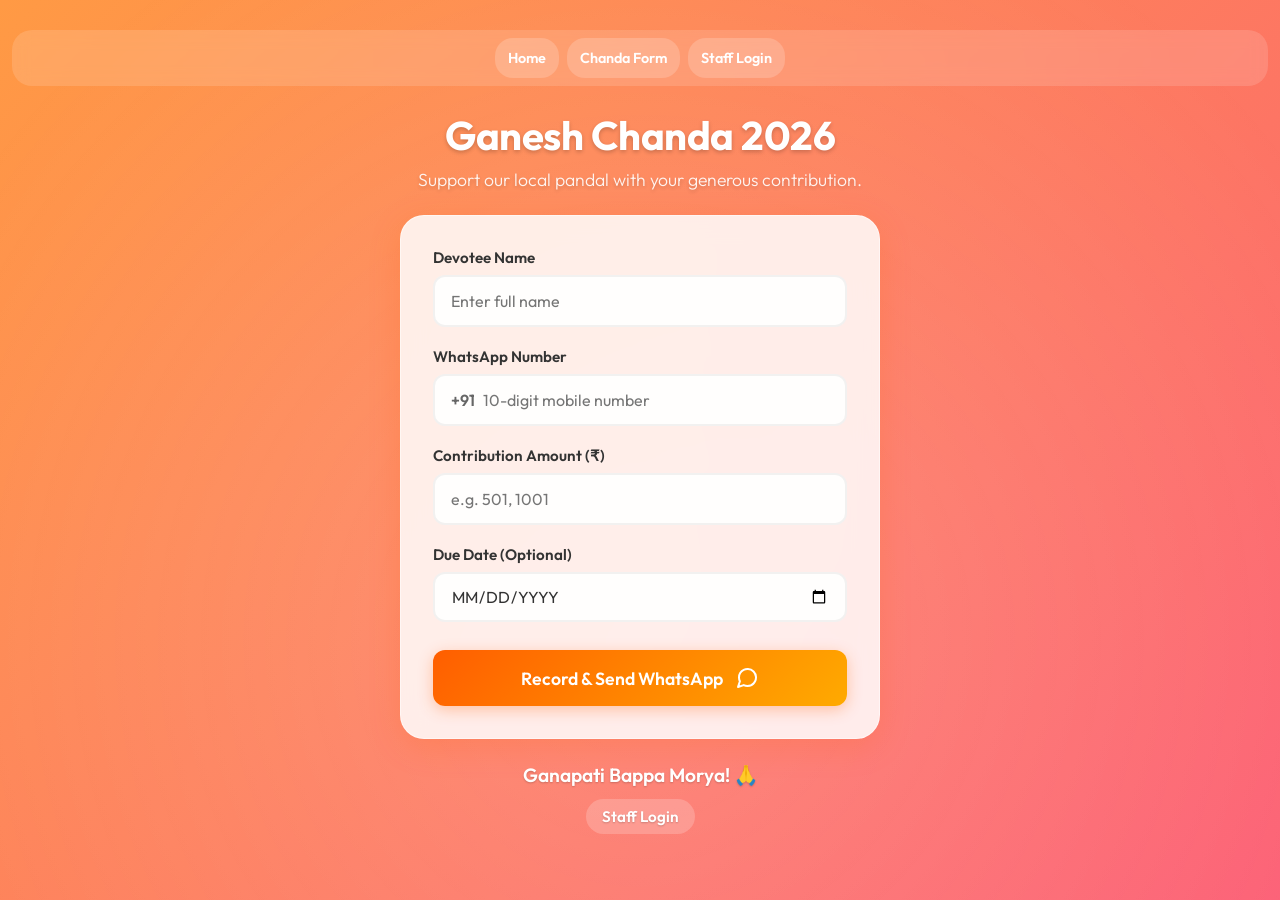
==== chanda.html @ 5d463027 "Improve staff login flow and responsive UI" ====
<!DOCTYPE html>
<html lang="en">
<head>
    <meta charset="UTF-8">
    <meta name="viewport" content="width=device-width, initial-scale=1.0">
    <title>Ganesh Chanda Collection</title>
    <link rel="stylesheet" href="styles.css">
    <link href="https://fonts.googleapis.com/css2?family=Outfit:wght@300;400;600;700&display=swap" rel="stylesheet">
</head>
<body>
    <div class="background-decor"></div>
    <nav class="top-nav" aria-label="Main navigation">
        <a href="index.html">Home</a>
        <a href="chanda.html">Chanda Form</a>
        <a href="login.html">Staff Login</a>
    </nav>
    
    <div class="container">
        <div class="header">
            <h1>Ganesh Chanda 2026</h1>
            <p>Support our local pandal with your generous contribution.</p>
        </div>

        <form id="chandaForm" class="glass-form">
            <div class="form-group">
                <label for="name">Devotee Name</label>
                <input type="text" id="name" name="name" placeholder="Enter full name" required>
            </div>

            <div class="form-group">
                <label for="phone">WhatsApp Number</label>
                <div class="phone-input-wrapper">
                    <span class="country-code">+91</span>
                    <input type="tel" id="phone" name="phone" placeholder="10-digit mobile number" pattern="[0-9]{10}" required>
                </div>
            </div>

            <div class="form-group">
                <label for="amount">Contribution Amount (₹)</label>
                <input type="number" id="amount" name="amount" placeholder="e.g. 501, 1001" min="1" required>
            </div>

            <div class="form-group">
                <label for="dueDate">Due Date (Optional)</label>
                <input type="date" id="dueDate" name="dueDate">
            </div>

            <button type="submit" class="submit-btn">
                <span>Record & Send WhatsApp</span>
                <svg xmlns="http://www.w3.org/2000/svg" width="24" height="24" viewBox="0 0 24 24" fill="none" stroke="currentColor" stroke-width="2" stroke-linecap="round" stroke-linejoin="round" class="whatsapp-icon"><path d="M21 11.5a8.38 8.38 0 0 1-.9 3.8 8.5 8.5 0 0 1-7.6 4.7 8.38 8.38 0 0 1-3.8-.9L3 21l1.9-5.7a8.38 8.38 0 0 1-.9-3.8 8.5 8.5 0 0 1 4.7-7.6 8.38 8.38 0 0 1 3.8-.9h.5a8.48 8.48 0 0 1 8 8v.5z"></path></svg>
            </button>
        </form>
        
        <div class="footer-msg">
            <p>Ganapati Bappa Morya! 🙏</p>
            <a href="login.html" class="dashboard-link">Staff Login</a>
        </div>
    </div>

    <script src="script.js"></script>
</body>
</html>
---- styles.css ----
:root {
    --primary-color: #ff5e00;
    --secondary-color: #ffaa00;
    --text-dark: #333;
    --text-light: #fff;
    --glass-bg: rgba(255, 255, 255, 0.85);
    --glass-border: rgba(255, 255, 255, 0.5);
    --glass-shadow: 0 8px 32px 0 rgba(255, 94, 0, 0.2);
}

* {
    margin: 0;
    padding: 0;
    box-sizing: border-box;
    font-family: 'Outfit', sans-serif;
}

body {
    min-height: 100vh;
    display: flex;
    flex-direction: column;
    justify-content: center;
    align-items: center;
    background: linear-gradient(135deg, #ff9a44 0%, #fc6076 100%);
    background-attachment: fixed;
    position: relative;
    overflow-x: hidden;
    overflow-y: auto;
    -webkit-overflow-scrolling: touch;
    padding: 20px;
    padding-bottom: 48px;
}

.background-decor {
    position: fixed;
    width: 150vw;
    height: 150vw;
    background: radial-gradient(circle, rgba(255,255,255,0.15) 0%, transparent 60%);
    top: -25vw;
    left: -25vw;
    animation: rotate 60s linear infinite;
    pointer-events: none;
    z-index: 0;
}

@keyframes rotate {
    0% { transform: rotate(0deg); }
    100% { transform: rotate(360deg); }
}

.container {
    width: 100%;
    max-width: 480px;
    z-index: 1;
    display: flex;
    flex-direction: column;
    gap: 24px;
    padding-top: 20px;
}

.top-nav {
    position: relative;
    z-index: 2;
    display: flex;
    justify-content: center;
    gap: 8px;
    flex-wrap: wrap;
    width: 100%;
    margin-bottom: 4px;
    padding: 8px 10px;
    border-radius: 20px;
    background: rgba(255, 255, 255, 0.14);
    backdrop-filter: blur(8px);
    -webkit-backdrop-filter: blur(8px);
}

.top-nav a {
    color: var(--text-light);
    text-decoration: none;
    font-size: 0.9rem;
    font-weight: 600;
    padding: 9px 13px;
    border-radius: 18px;
    background: rgba(255, 255, 255, 0.18);
    transition: all 0.2s ease;
    min-height: 40px;
    display: inline-flex;
    align-items: center;
    justify-content: center;
}

.top-nav a:hover {
    background: rgba(255, 255, 255, 0.32);
    transform: translateY(-1px);
}

.logout-btn {
    background: rgba(255, 255, 255, 0.92) !important;
    color: var(--primary-color) !important;
}

.header {
    text-align: center;
    color: var(--text-light);
    text-shadow: 0 2px 4px rgba(0,0,0,0.2);
    animation: slideDown 0.8s cubic-bezier(0.2, 0.8, 0.2, 1);
}

.header h1 {
    font-size: 2.5rem;
    font-weight: 700;
    margin-bottom: 8px;
    letter-spacing: -0.5px;
}

.header p {
    font-size: 1.1rem;
    font-weight: 300;
    opacity: 0.9;
}

.glass-form {
    background: var(--glass-bg);
    backdrop-filter: blur(12px);
    -webkit-backdrop-filter: blur(12px);
    border: 1px solid var(--glass-border);
    border-radius: 24px;
    padding: 32px;
    box-shadow: var(--glass-shadow);
    display: flex;
    flex-direction: column;
    gap: 20px;
    animation: fadeIn 1s ease-out 0.2s both;
}

.form-group {
    display: flex;
    flex-direction: column;
    gap: 8px;
}

.form-group label {
    font-size: 0.95rem;
    font-weight: 600;
    color: var(--text-dark);
}

.form-group input,
.form-group select {
    width: 100%;
    padding: 14px 16px;
    border: 2px solid rgba(0,0,0,0.05);
    border-radius: 12px;
    font-size: 1rem;
    background: rgba(255,255,255,0.9);
    transition: all 0.3s ease;
    color: var(--text-dark);
    outline: none;
}

.form-group input[type="date"] {
    padding: 12px 16px;
    text-transform: uppercase;
}

.form-group input:focus {
    border-color: var(--primary-color);
    box-shadow: 0 0 0 4px rgba(255, 94, 0, 0.1);
}

.phone-input-wrapper {
    display: flex;
    align-items: center;
    background: rgba(255,255,255,0.9);
    border: 2px solid rgba(0,0,0,0.05);
    border-radius: 12px;
    transition: all 0.3s ease;
}

.phone-input-wrapper:focus-within {
    border-color: var(--primary-color);
    box-shadow: 0 0 0 4px rgba(255, 94, 0, 0.1);
}

.country-code {
    padding: 14px 0 14px 16px;
    font-weight: 600;
    color: #666;
    user-select: none;
}

.phone-input-wrapper input {
    border: none;
    background: transparent;
    padding: 14px 16px 14px 8px;
    box-shadow: none !important;
}

.phone-input-wrapper input:focus {
    border: none;
}

.submit-btn {
    margin-top: 8px;
    background: linear-gradient(135deg, var(--primary-color), var(--secondary-color));
    color: white;
    border: none;
    padding: 16px;
    border-radius: 12px;
    font-size: 1.1rem;
    font-weight: 600;
    cursor: pointer;
    display: flex;
    justify-content: center;
    align-items: center;
    gap: 12px;
    transition: transform 0.2s, box-shadow 0.2s;
    box-shadow: 0 4px 15px rgba(255, 94, 0, 0.3);
}

.submit-btn:hover {
    transform: translateY(-2px);
    box-shadow: 0 6px 20px rgba(255, 94, 0, 0.4);
}

.submit-btn:active {
    transform: translateY(0);
}

.footer-msg {
    text-align: center;
    color: var(--text-light);
    font-weight: 600;
    font-size: 1.2rem;
    text-shadow: 0 1px 2px rgba(0,0,0,0.2);
    animation: slideUp 0.8s cubic-bezier(0.2, 0.8, 0.2, 1) 0.4s both;
}

/* Animations */
@keyframes slideDown {
    from { opacity: 0; transform: translateY(-30px); }
    to { opacity: 1; transform: translateY(0); }
}

@keyframes fadeIn {
    from { opacity: 0; transform: scale(0.95); }
    to { opacity: 1; transform: scale(1); }
}

@keyframes slideUp {
    from { opacity: 0; transform: translateY(20px); }
    to { opacity: 1; transform: translateY(0); }
}

/* Home page */
.home-container {
    max-width: 720px;
}

.home-card {
    gap: 12px;
}

.home-card-title {
    color: var(--text-dark);
    margin: 0;
}

.home-card-copy {
    color: #555;
    line-height: 1.6;
}

.home-actions {
    display: flex;
    flex-wrap: wrap;
    gap: 10px;
}

.home-cta {
    text-decoration: none;
    width: fit-content;
}

.staff-home-container {
    max-width: 900px;
}

.staff-grid {
    display: grid;
    grid-template-columns: repeat(2, minmax(0, 1fr));
    gap: 14px;
}

.staff-card {
    display: flex;
    flex-direction: column;
    gap: 8px;
    padding: 18px;
    text-decoration: none;
    border-radius: 16px;
    background: rgba(255, 94, 0, 0.07);
    border: 1px solid rgba(255, 94, 0, 0.18);
    color: var(--text-dark);
    transition: transform 0.2s ease, box-shadow 0.2s ease;
    min-height: 120px;
}

.staff-card:hover {
    transform: translateY(-2px);
    box-shadow: 0 8px 24px rgba(255, 94, 0, 0.16);
}

.staff-card-title {
    font-size: 1rem;
    font-weight: 700;
    color: var(--primary-color);
}

.staff-card-text {
    color: #555;
    font-size: 0.9rem;
    line-height: 1.5;
}

/* Dashboard Link */
.dashboard-link {
    display: inline-block;
    margin-top: 12px;
    color: var(--text-light);
    text-decoration: none;
    font-size: 0.95rem;
    padding: 8px 16px;
    background: rgba(255, 255, 255, 0.2);
    border-radius: 20px;
    transition: all 0.3s ease;
}

.dashboard-link:hover {
    background: rgba(255, 255, 255, 0.3);
    transform: translateY(-1px);
}

/* Laddu collection */
.secondary-btn {
    background: rgba(255, 255, 255, 0.9);
    color: var(--primary-color);
    border: 2px solid var(--primary-color);
    border-radius: 12px;
    padding: 13px 16px;
    font-size: 1rem;
    font-weight: 600;
    cursor: pointer;
}

.secondary-btn:disabled, .secondary-btn:disabled:hover {
    opacity: 0.65;
    cursor: wait;
}

.field-help {
    color: #666;
    font-size: 0.82rem;
    line-height: 1.35;
}

.auction-details {
    display: grid;
    grid-template-columns: repeat(2, minmax(0, 1fr));
    gap: 12px;
    padding: 16px;
    border-radius: 14px;
    background: rgba(255, 94, 0, 0.08);
    border: 1px solid rgba(255, 94, 0, 0.18);
}

.auction-detail { display: flex; flex-direction: column; gap: 3px; }
.auction-detail span { color: #666; font-size: 0.8rem; }
.auction-detail strong { color: var(--text-dark); font-size: 1.05rem; }
.auction-detail.due strong { color: var(--primary-color); }

.signature-panel {
    position: relative;
    height: 180px;
    overflow: hidden;
    border: 2px dashed rgba(255, 94, 0, 0.45);
    border-radius: 12px;
    background: rgba(255,255,255,0.88);
}

#signatureCanvas { display: block; width: 100%; height: 100%; touch-action: none; cursor: crosshair; }
.clear-signature {
    position: absolute;
    right: 10px;
    top: 10px;
    border: 0;
    border-radius: 8px;
    padding: 7px 10px;
    background: rgba(51,51,51,0.08);
    color: #555;
    font: inherit;
    font-size: 0.8rem;
    cursor: pointer;
}

.form-message { min-height: 1.2em; font-size: 0.9rem; font-weight: 600; }
.form-message.error { color: #b42318; }
.form-message.success { color: #147a45; }

.photo-preview {
    width: 100%;
    max-height: 240px;
    object-fit: cover;
    border-radius: 12px;
    border: 1px solid rgba(255, 94, 0, 0.2);
}

.camera-panel {
    overflow: hidden;
    border-radius: 12px;
    background: rgba(0, 0, 0, 0.12);
}

.camera-preview {
    display: block;
    width: 100%;
    max-height: 300px;
    object-fit: cover;
    background: #222;
    border-radius: 12px;
}

/* The preview classes set display:block, so explicitly honour the hidden state. */
.camera-preview[hidden],
.photo-preview[hidden] {
    display: none !important;
}

.camera-actions {
    display: flex;
    align-items: center;
    gap: 10px;
    flex-wrap: wrap;
}

.file-actions { display: flex; gap: 10px; flex-wrap: wrap; }
.file-actions .secondary-btn { display: inline-block; }
.visually-hidden { position: absolute; width: 1px; height: 1px; opacity: 0; overflow: hidden; pointer-events: none; }
.bill-camera-actions { padding: 10px; background: rgba(255,255,255,0.9); }
.bill-camera-actions .clear-signature { position: static; }

.camera-actions .clear-signature {
    position: static;
}

/* Dashboard UI */
.dashboard-container {
    max-width: 800px;
    width: 100%;
    flex: 1;
    min-height: 0;
}

.summary-card {
    background: var(--glass-bg);
    backdrop-filter: blur(12px);
    border: 1px solid var(--glass-border);
    border-radius: 16px;
    padding: 24px;
    margin-bottom: 24px;
    text-align: center;
    box-shadow: var(--glass-shadow);
    color: var(--text-dark);
}

.summary-card h2 {
    font-size: 1.2rem;
    font-weight: 400;
    margin-bottom: 8px;
    color: #666;
}

.summary-card .total-amount {
    font-size: 2.5rem;
    font-weight: 700;
    color: var(--primary-color);
}

.summary-breakdown {
    display: grid;
    grid-template-columns: 1fr;
    gap: 10px;
    margin-top: 18px;
    text-align: left;
}

.summary-breakdown div {
    padding: 12px;
    border-radius: 10px;
    background: rgba(255, 94, 0, 0.07);
}

.summary-breakdown span { display: block; color: #666; font-size: 0.78rem; margin-bottom: 4px; }
.summary-breakdown strong { color: var(--text-dark); font-size: 1rem; }
.summary-breakdown.three-columns { grid-template-columns: repeat(3, 1fr); }
.summary-caption { margin-top: 3px; color: #666; font-size: 0.9rem; }

.pending-laddu-section {
    background: var(--glass-bg);
    backdrop-filter: blur(12px);
    border: 1px solid var(--glass-border);
    border-radius: 16px;
    padding: 24px;
    box-shadow: var(--glass-shadow);
}

.section-heading { display: flex; justify-content: space-between; align-items: center; gap: 16px; margin-bottom: 16px; }
.section-heading h2 { color: var(--text-dark); font-size: 1.25rem; }
.section-heading p { color: #666; margin-top: 3px; font-size: 0.9rem; }
.section-heading > strong { color: var(--primary-color); white-space: nowrap; }
.pending-laddu-list { display: grid; grid-template-columns: repeat(2, minmax(0, 1fr)); gap: 12px; }
.pending-laddu-card { padding: 16px; border-radius: 12px; background: rgba(255, 94, 0, 0.07); border: 1px solid rgba(255, 94, 0, 0.15); }
.pending-laddu-card h3 { color: var(--text-dark); font-size: 1rem; }
.pending-laddu-card p { color: #666; margin-top: 3px; font-size: 0.86rem; }
.pending-laddu-amounts { display: flex; flex-wrap: wrap; gap: 7px 12px; margin: 14px 0; font-size: 0.83rem; color: #666; }
.pending-laddu-amounts strong { color: var(--primary-color); }
.pending-laddu-card .action-btn { display: inline-block; text-decoration: none; }
.empty-pending-state { color: #666; text-align: center; padding: 12px; grid-column: 1 / -1; }

.spend-record-list { display: grid; grid-template-columns: repeat(2, minmax(0, 1fr)); gap: 12px; }
.spend-record-card { position: relative; padding: 16px; border-radius: 12px; background: rgba(255, 94, 0, 0.07); border: 1px solid rgba(255, 94, 0, 0.15); }
.spend-record-card h3 { color: var(--text-dark); font-size: 1rem; padding-right: 86px; }
.spend-record-card p { color: #666; font-size: 0.85rem; margin: 9px 0; }
.spend-record-card > strong { color: var(--primary-color); font-size: 1.1rem; }
.spend-type { position: absolute; top: 16px; right: 16px; border-radius: 99px; background: rgba(255, 94, 0, 0.13); color: var(--primary-color); padding: 4px 8px; font-size: 0.72rem; font-weight: 600; }

.spends-table-wrap { overflow-x: auto; border-radius: 12px; }
.spends-table { min-width: 720px; }
.spends-table th { white-space: nowrap; }
.spends-table td { vertical-align: middle; }
.spends-table tbody tr:nth-child(even) { background: rgba(255, 94, 0, 0.035); }
.spends-table .spend-type-cell { color: var(--primary-color); font-weight: 600; }
.spend-amount-cell { color: var(--primary-color); font-weight: 700; white-space: nowrap; }
.bill-link { display: inline-block; color: var(--primary-color); text-decoration: none; font-weight: 600; background: rgba(255, 94, 0, 0.1); border-radius: 8px; padding: 6px 9px; white-space: nowrap; }
.bill-link:hover { background: rgba(255, 94, 0, 0.18); }
.spend-empty-row { text-align: center; color: #666; padding: 28px; }

.filter-section {
    display: flex;
    gap: 16px;
    margin-bottom: 24px;
    width: 100%;
}

.filter-section input,
.filter-section select {
    padding: 14px 16px;
    border: 2px solid rgba(0,0,0,0.05);
    border-radius: 12px;
    font-size: 1rem;
    background: var(--glass-bg);
    color: var(--text-dark);
    outline: none;
    transition: all 0.3s ease;
    backdrop-filter: blur(12px);
    border: 1px solid var(--glass-border);
    box-shadow: var(--glass-shadow);
}

.filter-section input {
    flex: 1;
}

.filter-section select {
    width: 160px;
    cursor: pointer;
}

.filter-section input:focus,
.filter-section select:focus {
    border-color: var(--primary-color);
    box-shadow: 0 0 0 4px rgba(255, 94, 0, 0.1);
}

.table-container {
    background: var(--glass-bg);
    backdrop-filter: blur(12px);
    border: 1px solid var(--glass-border);
    border-radius: 16px;
    padding: 24px;
    box-shadow: var(--glass-shadow);
    overflow-x: auto;
}

table {
    width: 100%;
    border-collapse: collapse;
    text-align: left;
}

th, td {
    padding: 16px;
    border-bottom: 1px solid rgba(0,0,0,0.05);
    color: var(--text-dark);
}

th {
    font-weight: 600;
    color: var(--primary-color);
    background: rgba(255,94,0,0.05);
    border-radius: 8px 8px 0 0;
}

tr:last-child td {
    border-bottom: none;
}

tbody tr {
    transition: background 0.2s;
}

tbody tr:hover {
    background: rgba(255,255,255,0.5);
}

/* Loader */
.loader {
    border: 4px solid rgba(255, 94, 0, 0.2);
    border-left-color: var(--primary-color);
    border-radius: 50%;
    width: 40px;
    height: 40px;
    animation: spin 1s linear infinite;
    margin: 40px auto;
}

@keyframes spin {
    0% { transform: rotate(0deg); }
    100% { transform: rotate(360deg); }
}

/* Status Badges & Buttons */
.badge {
    display: inline-block;
    padding: 6px 12px;
    border-radius: 20px;
    font-size: 0.85rem;
    font-weight: 600;
    text-transform: uppercase;
}

.badge-paid {
    background: rgba(46, 204, 113, 0.15);
    color: #2ecc71;
}

.badge-pending {
    background: rgba(243, 156, 18, 0.15);
    color: #f39c12;
}

.action-btn {
    background: var(--primary-color);
    color: white;
    border: none;
    padding: 8px 12px;
    border-radius: 8px;
    font-size: 0.85rem;
    font-weight: 600;
    cursor: pointer;
    transition: all 0.2s ease;
}

.action-btn:hover {
    background: var(--secondary-color);
    transform: translateY(-1px);
}

.action-btn:disabled {
    background: #ccc;
    cursor: not-allowed;
    transform: none;
}

/* ===========================
   RESPONSIVE / MOBILE FIRST
   =========================== */

/* --- Base: All screens get these card styles (used in media queries below) --- */
.record-cards {
    display: none; /* hidden on desktop */
    flex-direction: column;
    gap: 12px;
    width: 100%;
}

.record-card {
    background: var(--glass-bg);
    backdrop-filter: blur(12px);
    -webkit-backdrop-filter: blur(12px);
    border: 1px solid var(--glass-border);
    border-radius: 16px;
    padding: 16px;
    box-shadow: var(--glass-shadow);
    animation: fadeIn 0.4s ease-out;
    width: 100%;
    box-sizing: border-box;
}

.record-card .card-row {
    display: flex;
    justify-content: space-between;
    align-items: flex-start;
    margin-bottom: 10px;
    gap: 8px;
}

.record-card .card-row:last-child {
    margin-bottom: 0;
}

.record-card .card-name {
    font-size: 1rem;
    font-weight: 700;
    color: var(--text-dark);
    word-break: break-word;
    flex: 1;
}

.record-card .card-amount {
    font-size: 1.1rem;
    font-weight: 700;
    color: var(--primary-color);
    white-space: nowrap;
}

.record-card .card-label {
    font-size: 0.75rem;
    font-weight: 600;
    color: #999;
    text-transform: uppercase;
    letter-spacing: 0.5px;
    margin-bottom: 2px;
}

.record-card .card-value {
    font-size: 0.9rem;
    color: var(--text-dark);
    word-break: break-all;
}

.record-card .card-footer {
    display: flex;
    justify-content: space-between;
    align-items: center;
    margin-top: 14px;
    padding-top: 14px;
    border-top: 1px solid rgba(0,0,0,0.06);
    gap: 10px;
    flex-wrap: wrap;
}

/* --- Tablet & Mobile (≤768px) — swap table for cards --- */
@media (max-width: 768px) {
    body {
        padding: 12px;
        padding-bottom: 48px;
    }

    .top-nav {
        padding: 10px;
        gap: 6px;
    }

    .top-nav a {
        font-size: 0.85rem;
        padding: 8px 11px;
        min-height: 38px;
    }

    .container {
        gap: 14px;
        padding-top: 12px;
        width: 100%;
        max-width: 100%;
    }

    .dashboard-container {
        max-width: 100%;
    }

    /* Hide table, show cards */
    .table-container table {
        display: none !important;
    }

    .table-container {
        background: transparent !important;
        backdrop-filter: none !important;
        -webkit-backdrop-filter: none !important;
        border: none !important;
        box-shadow: none !important;
        padding: 0 !important;
        overflow: visible;
    }

    .record-cards {
        display: flex;
    }

    /* Filter stacks vertically */
    .filter-section {
        flex-direction: column;
        gap: 10px;
        margin-bottom: 14px;
    }

    .filter-section input,
    .filter-section select {
        width: 100%;
        font-size: 16px; /* Prevents iOS zoom on focus */
        padding: 13px 14px;
    }

    .summary-breakdown, .summary-breakdown.three-columns, .pending-laddu-list, .spend-record-list, .staff-grid { grid-template-columns: 1fr; }
    .pending-laddu-section { padding: 18px; }
    .staff-card { min-height: auto; }

    /* Form inputs — 16px prevents zoom on iOS */
    .form-group input,
    .phone-input-wrapper input {
        font-size: 16px;
    }

    .header h1 {
        font-size: 1.8rem;
    }

    .header p {
        font-size: 1rem;
    }

    .glass-form {
        padding: 20px;
        border-radius: 20px;
        gap: 16px;
    }

    .submit-btn {
        font-size: 1rem;
        padding: 15px;
        -webkit-tap-highlight-color: transparent;
    }

    .summary-card {
        padding: 20px;
        margin-bottom: 0;
    }

    .summary-card h2 {
        font-size: 1rem;
    }

    .summary-card .total-amount {
        font-size: 2.2rem;
    }

    /* Touch-friendly action button */
    .action-btn {
        padding: 10px 14px;
        font-size: 0.88rem;
        min-height: 40px;
        -webkit-tap-highlight-color: transparent;
        touch-action: manipulation;
    }

    .badge {
        font-size: 0.8rem;
        padding: 5px 10px;
    }

    .footer-msg {
        font-size: 1rem;
    }

    .dashboard-link {
        font-size: 0.9rem;
        padding: 10px 20px;
        display: inline-block;
        min-height: 44px;
        line-height: 24px;
    }

    .signature-panel { height: 160px; }
}

/* --- Small phones: iPhone SE, Pixel 4a, Galaxy A-series (≤390px) --- */
@media (max-width: 390px) {
    body {
        padding: 10px;
        padding-bottom: 40px;
    }

    .container {
        gap: 12px;
    }

    .header h1 {
        font-size: 1.5rem;
        letter-spacing: -0.3px;
    }

    .header p {
        font-size: 0.9rem;
    }

    .glass-form {
        padding: 16px;
        gap: 14px;
        border-radius: 16px;
    }

    .form-group label {
        font-size: 0.85rem;
    }

    .form-group input {
        padding: 12px 14px;
        font-size: 16px;
    }

    .submit-btn {
        padding: 14px;
        font-size: 0.95rem;
        gap: 8px;
    }

    .summary-card {
        padding: 16px;
    }

    .summary-card h2 {
        font-size: 0.9rem;
    }

    .summary-card .total-amount {
        font-size: 1.9rem;
    }

    .record-card {
        padding: 14px;
        border-radius: 14px;
    }

    .record-card .card-name {
        font-size: 0.95rem;
    }

    .record-card .card-amount {
        font-size: 1rem;
    }

    .record-card .card-value {
        font-size: 0.85rem;
    }

    .action-btn {
        padding: 9px 12px;
        font-size: 0.85rem;
    }
}

/* --- iPhone SE 1st Gen & tiny screens (≤320px) --- */
@media (max-width: 320px) {
    .header h1 {
        font-size: 1.3rem;
    }

    .glass-form {
        padding: 14px;
    }

    .record-card .card-footer {
        flex-direction: column;
        align-items: flex-start;
    }

    .action-btn {
        width: 100%;
        text-align: center;
    }
}

/* --- Safe area support for iPhone notch / Dynamic Island (iPhone 14+) --- */
@supports (padding-top: env(safe-area-inset-top)) {
    body {
        padding-top: calc(12px + env(safe-area-inset-top));
        padding-left: calc(12px + env(safe-area-inset-left));
        padding-right: calc(12px + env(safe-area-inset-right));
        padding-bottom: calc(48px + env(safe-area-inset-bottom));
    }
}
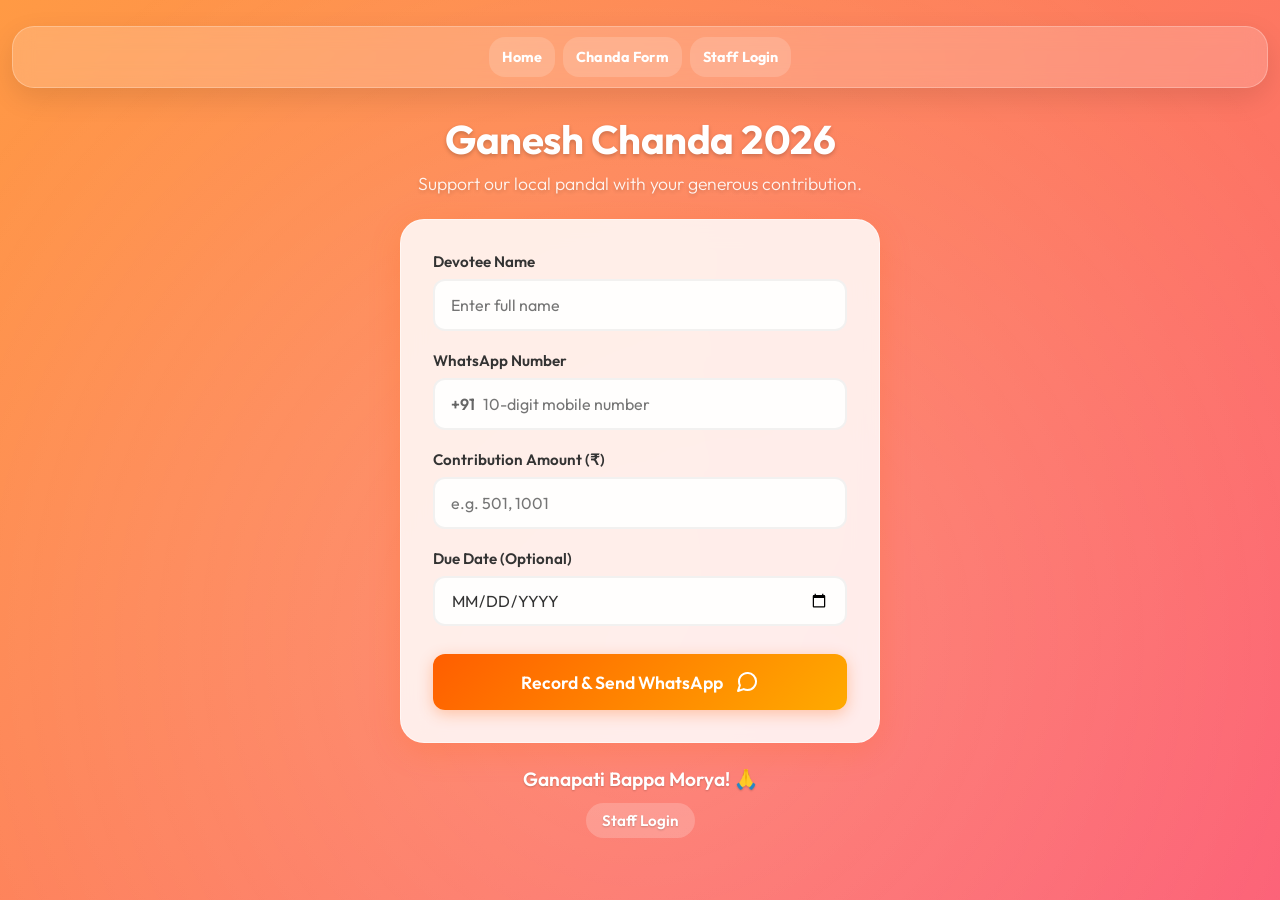
==== commit 7dc8ef7d: "Polish spend date field" ====
--- a/chanda.html
+++ b/chanda.html
@@ -10,9 +10,14 @@
 <body>
     <div class="background-decor"></div>
     <nav class="top-nav" aria-label="Main navigation">
-        <a href="index.html">Home</a>
-        <a href="chanda.html">Chanda Form</a>
-        <a href="login.html">Staff Login</a>
+        <button class="nav-toggle" aria-label="Toggle navigation" aria-expanded="false">
+            <span></span><span></span><span></span>
+        </button>
+        <div class="top-nav-links">
+            <a href="index.html">Home</a>
+            <a href="chanda.html">Chanda Form</a>
+            <a href="login.html">Staff Login</a>
+        </div>
     </nav>
     
     <div class="container">
@@ -57,6 +62,8 @@
         </div>
     </div>
 
+    <script src="nav-toggle.js"></script>
+    <script src="success-screen.js"></script>
     <script src="script.js"></script>
 </body>
 </html>
--- a/styles.css
+++ b/styles.css
@@ -59,29 +59,41 @@
 }
 
 .top-nav {
-    position: relative;
+    position: sticky;
+    top: 10px;
     z-index: 2;
     display: flex;
+    align-items: center;
+    justify-content: center;
+    gap: 10px;
+    width: 100%;
+    margin-bottom: 6px;
+    padding: 10px 14px;
+    border-radius: 22px;
+    background: rgba(255, 255, 255, 0.18);
+    border: 1px solid rgba(255, 255, 255, 0.26);
+    backdrop-filter: blur(10px);
+    -webkit-backdrop-filter: blur(10px);
+    box-shadow: 0 10px 28px rgba(0, 0, 0, 0.10);
+}
+
+.top-nav-links {
+    display: flex;
+    align-items: center;
     justify-content: center;
     gap: 8px;
     flex-wrap: wrap;
-    width: 100%;
-    margin-bottom: 4px;
-    padding: 8px 10px;
-    border-radius: 20px;
-    background: rgba(255, 255, 255, 0.14);
-    backdrop-filter: blur(8px);
-    -webkit-backdrop-filter: blur(8px);
 }
 
 .top-nav a {
     color: var(--text-light);
     text-decoration: none;
     font-size: 0.9rem;
-    font-weight: 600;
+    font-weight: 700;
+    letter-spacing: 0.01em;
     padding: 9px 13px;
-    border-radius: 18px;
-    background: rgba(255, 255, 255, 0.18);
+    border-radius: 16px;
+    background: rgba(255, 255, 255, 0.16);
     transition: all 0.2s ease;
     min-height: 40px;
     display: inline-flex;
@@ -89,14 +101,51 @@
     justify-content: center;
 }
 
+.nav-toggle {
+    display: none;
+    appearance: none;
+    border: none;
+    background: rgba(255, 255, 255, 0.22);
+    color: white;
+    cursor: pointer;
+    border-radius: 999px;
+    width: 42px;
+    height: 42px;
+    padding: 0;
+    box-shadow: 0 4px 12px rgba(0, 0, 0, 0.12);
+}
+
+.nav-toggle span {
+    display: block;
+    width: 18px;
+    height: 2px;
+    margin: 4px auto;
+    border-radius: 99px;
+    background: white;
+    transition: transform 0.22s ease, opacity 0.22s ease;
+}
+
+.top-nav.nav-open .nav-toggle span:nth-child(1) {
+    transform: translateY(6px) rotate(45deg);
+}
+
+.top-nav.nav-open .nav-toggle span:nth-child(2) {
+    opacity: 0;
+}
+
+.top-nav.nav-open .nav-toggle span:nth-child(3) {
+    transform: translateY(-6px) rotate(-45deg);
+}
+
 .top-nav a:hover {
-    background: rgba(255, 255, 255, 0.32);
+    background: rgba(255, 255, 255, 0.30);
     transform: translateY(-1px);
 }
 
 .logout-btn {
     background: rgba(255, 255, 255, 0.92) !important;
     color: var(--primary-color) !important;
+    font-weight: 800 !important;
 }
 
 .header {
@@ -137,6 +186,10 @@
     display: flex;
     flex-direction: column;
     gap: 8px;
+}
+
+.form-group .field-help {
+    margin-top: 2px;
 }
 
 .form-group label {
@@ -161,6 +214,9 @@
 .form-group input[type="date"] {
     padding: 12px 16px;
     text-transform: uppercase;
+    appearance: none;
+    -webkit-appearance: none;
+    min-height: 48px;
 }
 
 .form-group input:focus {
@@ -407,6 +463,63 @@
 .form-message.error { color: #b42318; }
 .form-message.success { color: #147a45; }
 
+.success-overlay {
+    position: fixed;
+    inset: 0;
+    background: rgba(24, 18, 10, 0.52);
+    display: flex;
+    align-items: center;
+    justify-content: center;
+    padding: 20px;
+    z-index: 30;
+    opacity: 0;
+    pointer-events: none;
+    transition: opacity 0.22s ease;
+}
+
+.success-overlay.visible {
+    opacity: 1;
+    pointer-events: auto;
+}
+
+.success-card {
+    width: min(100%, 420px);
+    background: white;
+    border-radius: 22px;
+    padding: 28px;
+    text-align: center;
+    box-shadow: 0 20px 70px rgba(0, 0, 0, 0.30);
+}
+
+.success-icon {
+    width: 74px;
+    height: 74px;
+    margin: 0 auto 14px;
+    border-radius: 50%;
+    display: grid;
+    place-items: center;
+    background: linear-gradient(135deg, #ff5e00, #ffaa00);
+    color: white;
+    font-size: 2rem;
+    font-weight: 700;
+}
+
+.success-card h2 {
+    color: var(--text-dark);
+    margin-bottom: 8px;
+}
+
+.success-card p {
+    color: #555;
+    line-height: 1.6;
+    margin-bottom: 18px;
+}
+
+.success-close-btn {
+    width: 100%;
+    margin-top: 0;
+}
+
 .photo-preview {
     width: 100%;
     max-height: 240px;
@@ -767,15 +880,49 @@
         padding-bottom: 48px;
     }
 
+    .form-group input[type="date"] {
+        min-height: 46px;
+    }
+
     .top-nav {
         padding: 10px;
-        gap: 6px;
+        gap: 8px;
+        align-items: center;
+        border-radius: 18px;
+        min-height: 54px;
+    }
+
+    .nav-toggle {
+        display: inline-flex;
+        align-items: center;
+        justify-content: center;
+        margin-left: auto;
+    }
+
+    .top-nav-links {
+        display: none;
+        width: 100%;
+        flex-direction: column;
+        gap: 8px;
+        padding-top: 6px;
+    }
+
+    .top-nav.nav-open .top-nav-links {
+        display: flex;
+        animation: fadeIn 0.22s ease-out;
     }
 
     .top-nav a {
         font-size: 0.85rem;
-        padding: 8px 11px;
+        padding: 10px 12px;
         min-height: 38px;
+        width: 100%;
+        justify-content: flex-start;
+        background: rgba(255, 255, 255, 0.18);
+    }
+
+    .logout-btn {
+        justify-content: center !important;
     }
 
     .container {
